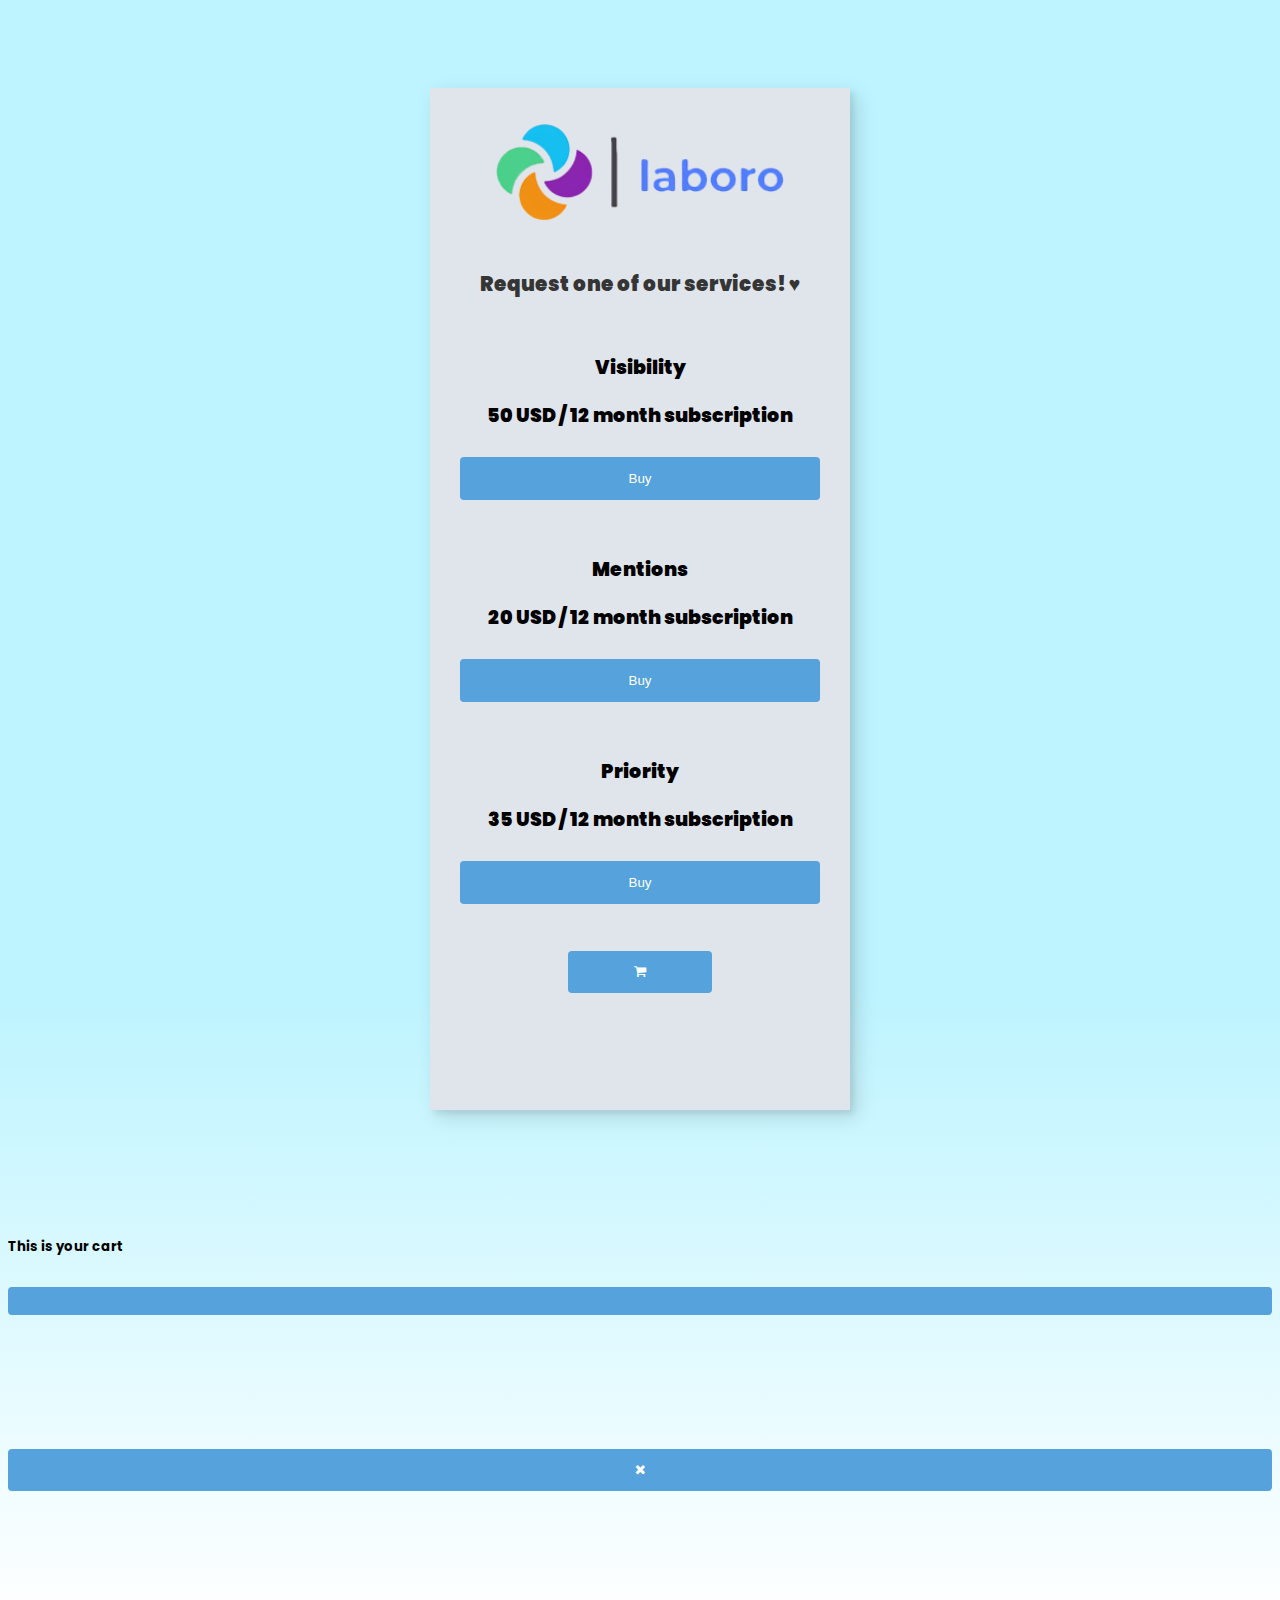
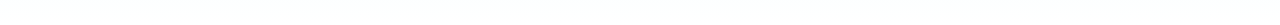
==== index.html @ 762959c1 "Primer commit <3" ====
<html lang="en">
<head>
    <meta charset="UTF-8">
    <meta name="viewport" content="width=device-width, initial-scale=1.0">
    <title>Laboro | Services</title>
    <link href="https://cdn.jsdelivr.net/npm/bootstrap@5.1.3/dist/css/bootstrap.min.css" rel="stylesheet" integrity="sha384-1BmE4kWBq78iYhFldvKuhfTAU6auU8tT94WrHftjDbrCEXSU1oBoqyl2QvZ6jIW3" crossorigin="anonymous">
    <link rel="stylesheet" href="./styles/styles.css">
    <link href="https://unpkg.com/aos@2.3.1/dist/aos.css" rel="stylesheet">
    <link rel="icon" type="image/x-icon" href="./images/logoIcon.png">
    <link rel="stylesheet" href="https://cdnjs.cloudflare.com/ajax/libs/font-awesome/4.7.0/css/font-awesome.min.css">
    
</head>
<body>
    <div class="contenido">

     <header>
        <img data-aos="fade-zoom-in"
        data-aos-easing="ease-in-back"
        data-aos-delay="300"
        data-aos-offset="0" src="./images/logo.png" alt="logo">
    </header>

    <div class="frame">
         <table>
          <h1>Request one of our services! ♥ </h1>
          <div id="tienda"></div>
          <button id="verCarrito" class="custom-btn btn-3" data-bs-toggle="modal" data-bs-target="#exampleModal"><i class="fa fa-shopping-cart" aria-hidden="true"></i></button></td>
          </table>
     </div>
     <p  
     data-aos="fade-up"
          data-aos-duration="1400" class="footer"> Anytime, anywhere </p>
    </div>

    <!-- Modal -->
<div class="modal fade" id="exampleModal" tabindex="-1" aria-labelledby="exampleModalLabel" aria-hidden="true">
  <div class="modal-dialog">
    <div class="modal-content">
      <div class="modal-header">
        <h5 class="modal-title fw-bolder" id="exampleModalLabel">This is your cart</h5>
        <button type="button" class="btn-close" data-bs-dismiss="modal" aria-label="Close"></button>
      </div>
      <div class="modal-body">
        <div id="miCarrito"></div>
        <button id="vertotal">See total!</button>
        <div id="totalContent"></div>
      </div>
      <div class="modal-footer">
        <button type="button" id="cerrarCarrito" class="btn btn-secondary" data-bs-dismiss="modal"><i class="fa fa-close"></i></button>
      </div>
    </div>
  </div>
</div>
    

    <script src="./js/site.js"></script>

    <script src="https://unpkg.com/aos@2.3.1/dist/aos.js"></script>

<script>
  AOS.init();
</script>

<script src="https://cdn.jsdelivr.net/npm/bootstrap@5.1.3/dist/js/bootstrap.bundle.min.js" integrity="sha384-ka7Sk0Gln4gmtz2MlQnikT1wXgYsOg+OMhuP+IlRH9sENBO0LRn5q+8nbTov4+1p" crossorigin="anonymous"></script>
    
</body>
</html>
</html>
---- styles/styles.css ----
@import url("https://fonts.googleapis.com/css2?family=Poppins:wght@100&family=Ubuntu:wght@300&display=swap");

body {
    background: linear-gradient(0deg, rgb(255, 255, 255) 0%, rgb(189, 244, 255) 39%, rgb(189, 244, 255) 87%);
    font-family: "Poppins", sans-serif;
    font-weight: bolder;
    background-repeat: no-repeat;
  }

  h1 {
    position: relative;
    text-align: center;
    color: #353535;
    font-size: 20px;
    font-weight: bolder;
    margin-bottom: 15%;

  }

  h2 {
    font-weight: bolder;
  }
  
  p,tr {

    font-weight: bolder;
    text-align: center;
    font-size: 23px;
    color: #676767;
  }

  

  .contenido {
    width: 400px; 
    margin: 0 auto;

    background: #e0e5ec;

    padding-top: 30px;
    padding-right: 10px;
    padding-bottom: 10px;
    padding-left: 10px;

    box-shadow:
    7px 7px 20px 0px #0002,
    4px 4px 5px 0px #0001;


    border: 0px solid #000000;

    margin-top: 7%;
    margin-bottom: 10%;
  }

  header,img {
    margin: 0 auto;
    width: 300px; 
  }


  .frame {
    width: 90%;
    margin: 40px auto;
    text-align: center;
    margin-top: 10%;
  }
  
  h3{
    font-weight: bolder;
    font-size: 19px;
  }

  input[type=text]{
    width: 100%;
    padding: 12px 20px;
    margin: 8px 0;
    display: inline-block;
    border: 1px solid #ccc;
    border-radius: 4px;
    box-sizing: border-box;
    font-weight: bolder;
  }

  button{
    width: 100%;
    background-color: #55a2dc;
    color: white;
    padding: 14px 20px;
    margin: 8px 0;
    border: none;
    border-radius: 4px;
    cursor: pointer;
    margin-bottom: 10%;
  }
  
  button:hover{
    background-color: #82b8e0;
  }

  .custom-btn{
    width: 40%;
    margin: 3%;
  }
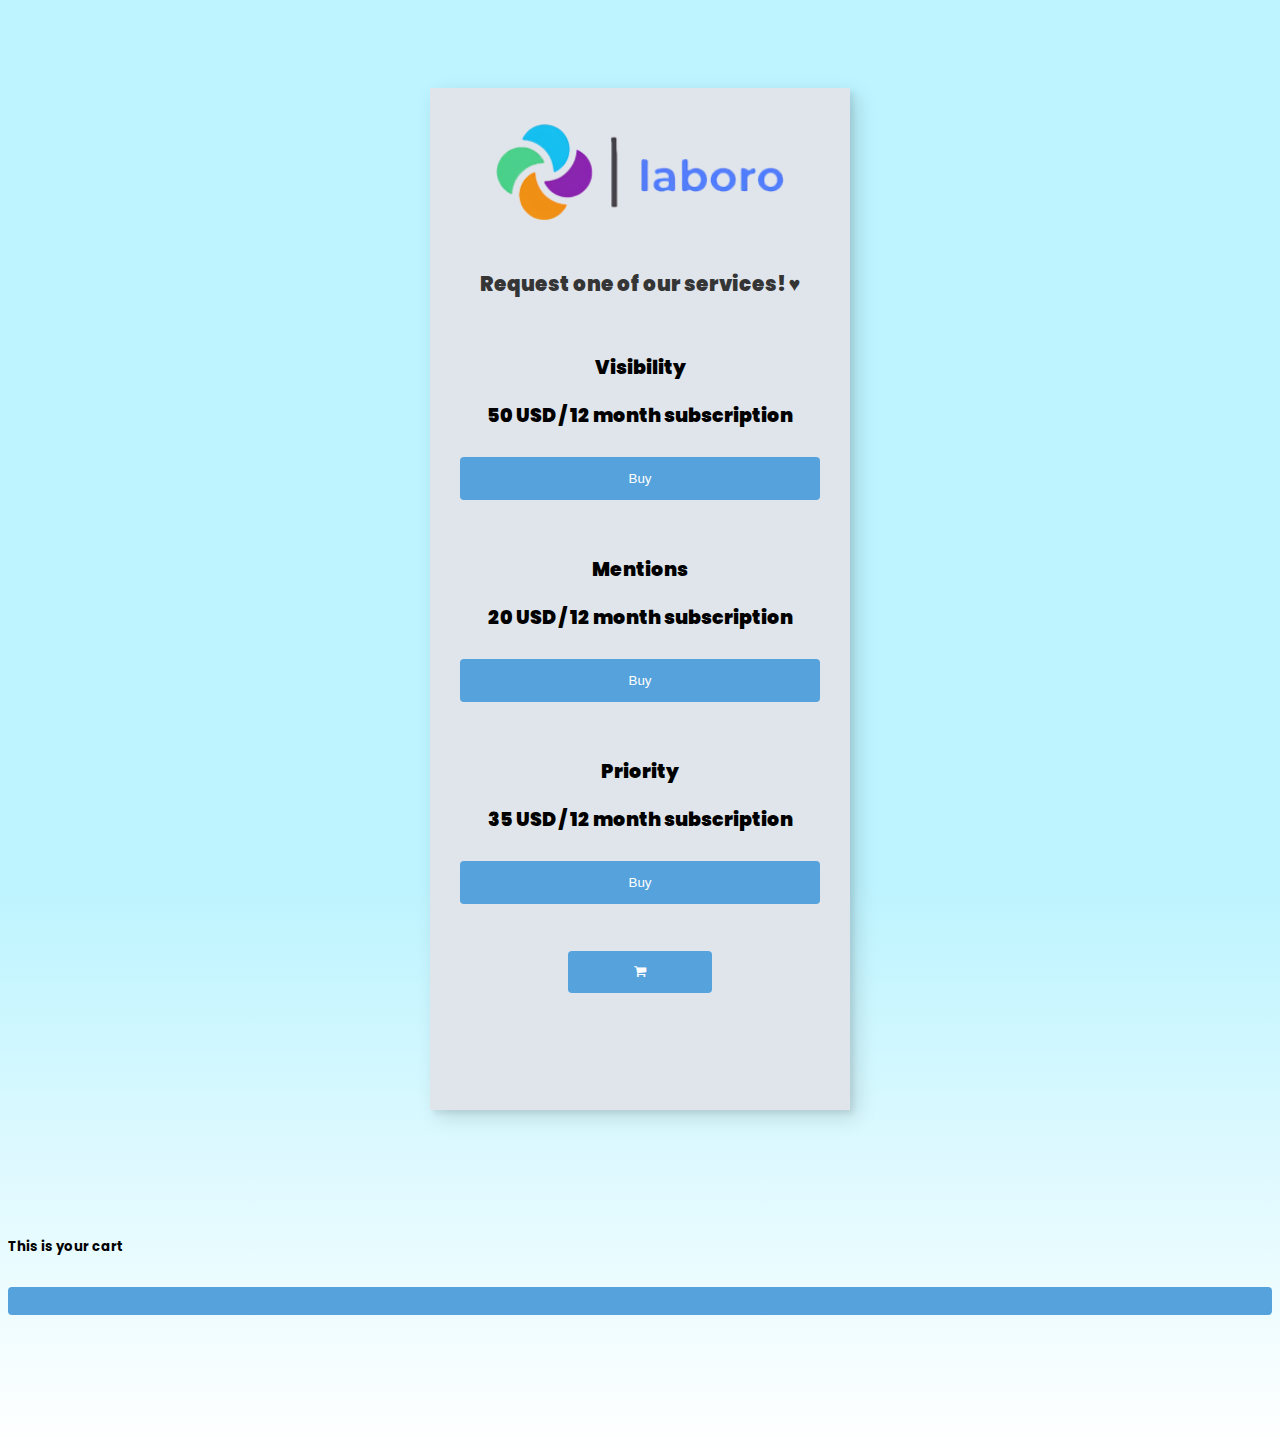
==== commit 4f3ceb99: "Minor changes" ====
--- a/index.html
+++ b/index.html
@@ -42,12 +42,11 @@
       </div>
       <div class="modal-body">
         <div id="miCarrito"></div>
-        <button id="vertotal">See total!</button>
+        <div id="vertotal"></div>
         <div id="totalContent"></div>
+        <div id="cerrarCarrito"></div>
       </div>
-      <div class="modal-footer">
-        <button type="button" id="cerrarCarrito" class="btn btn-secondary" data-bs-dismiss="modal"><i class="fa fa-close"></i></button>
-      </div>
+
     </div>
   </div>
 </div>
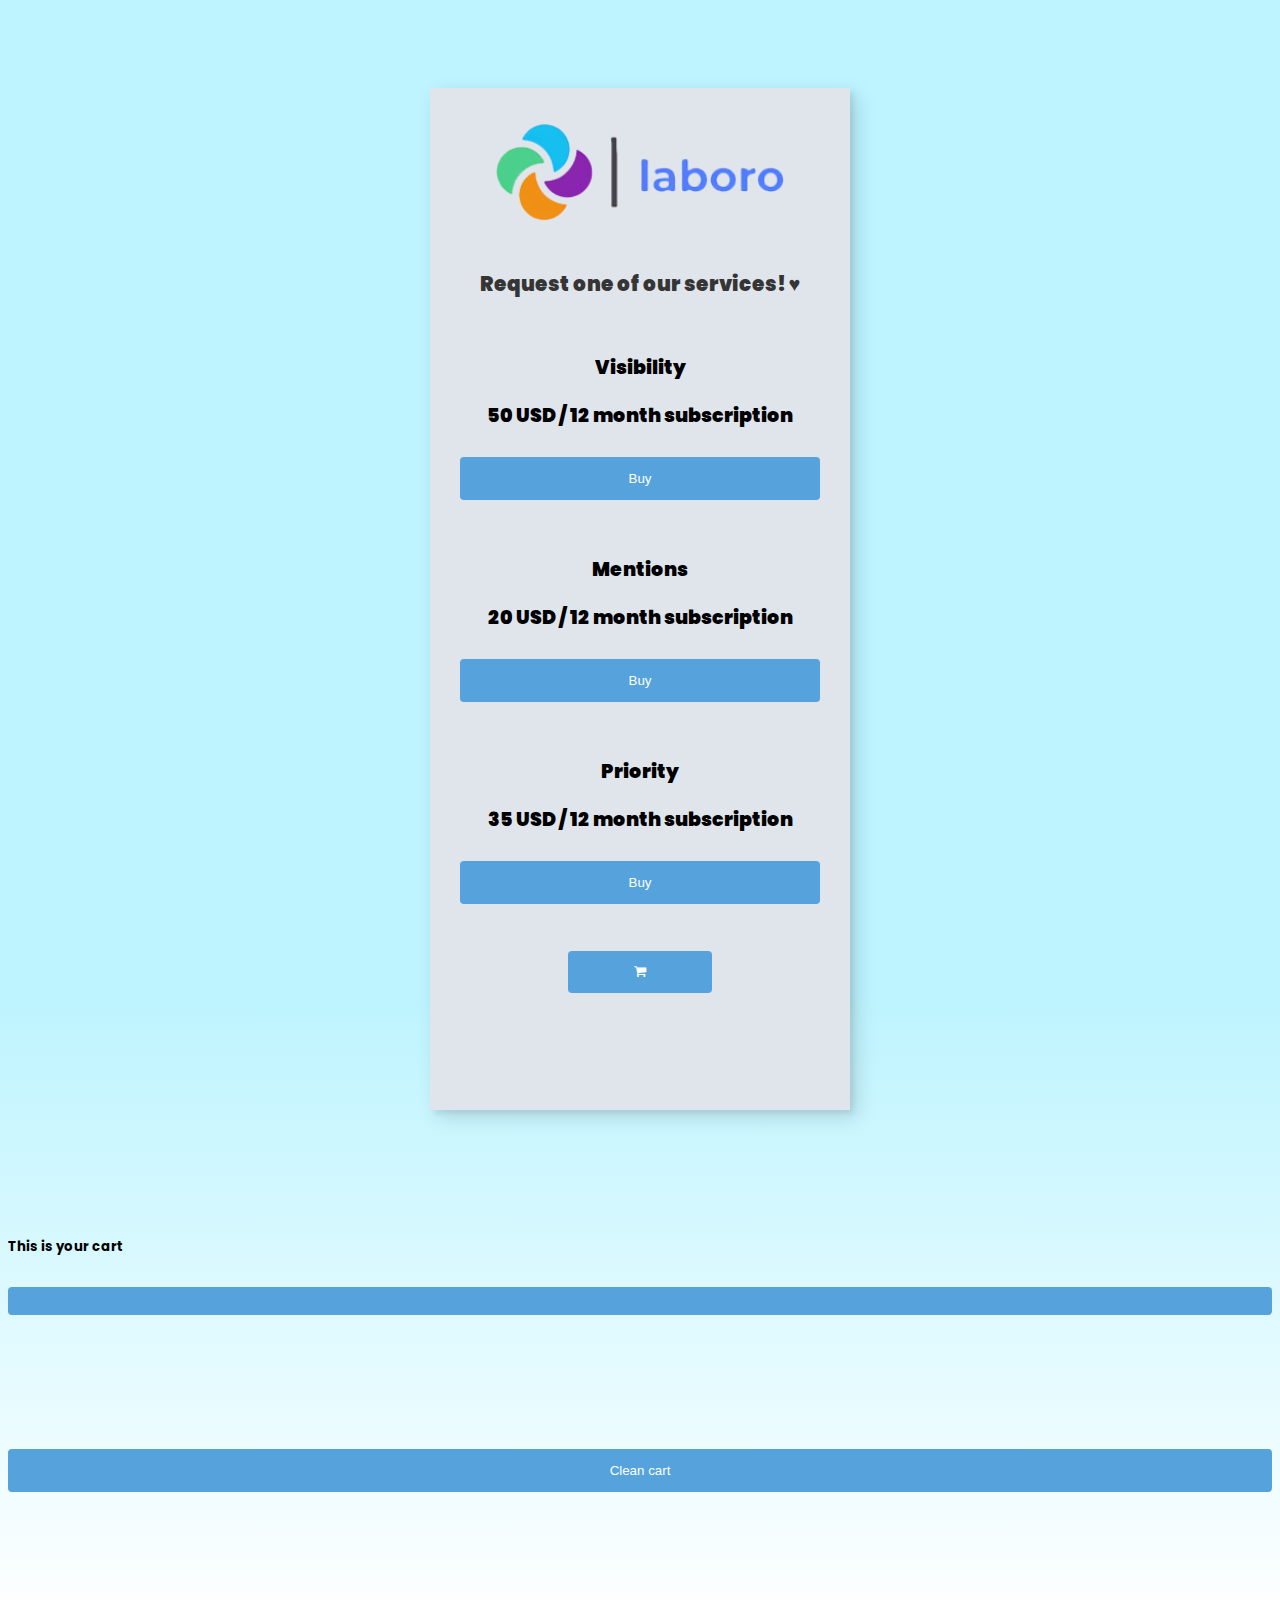
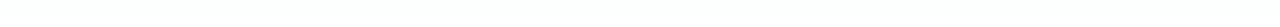
==== commit 52c92968: "Cositas" ====
--- a/index.html
+++ b/index.html
@@ -46,6 +46,9 @@
         <div id="totalContent"></div>
         <div id="cerrarCarrito"></div>
       </div>
+      <div class="modal-footer">
+        <button id="limpiarCarrito" type="button" class="btn btn-secondary">Clean cart</button>
+      </div>
 
     </div>
   </div>
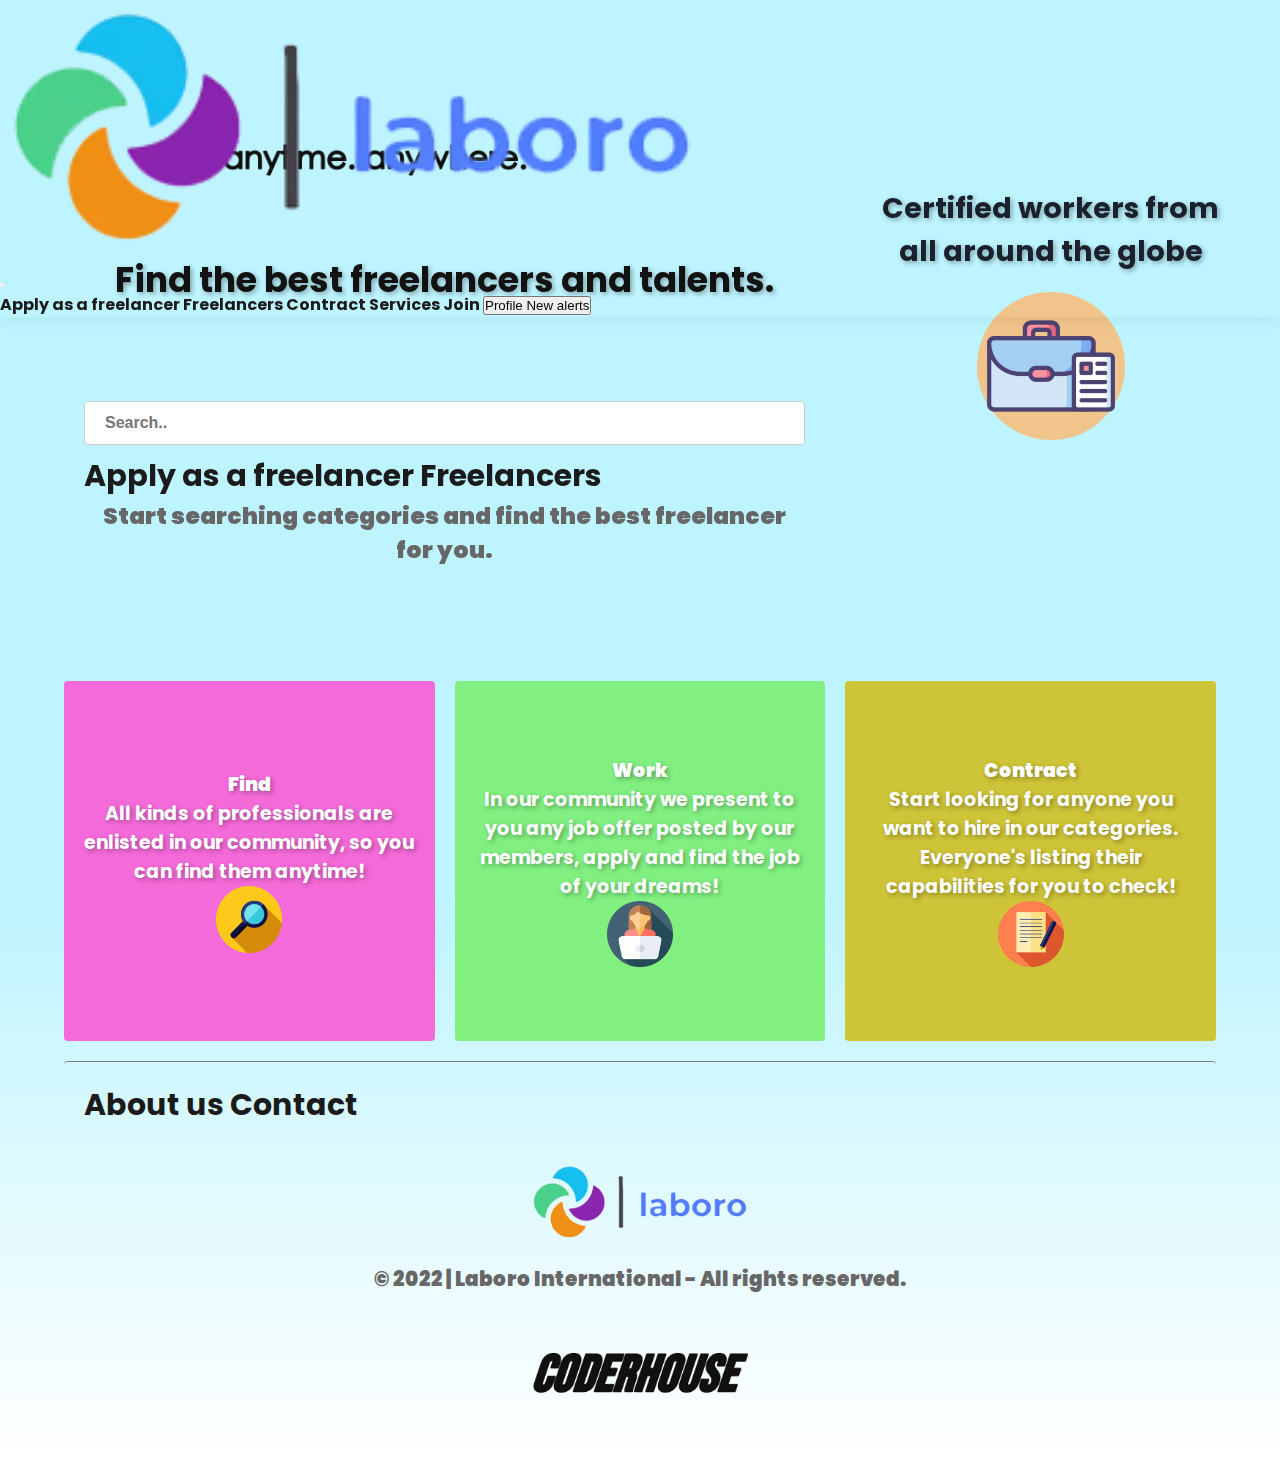
==== commit 05058c55: "Proyecto Final" ====
--- a/index.html
+++ b/index.html
@@ -1,70 +1,185 @@
+<!DOCTYPE html>
 <html lang="en">
 <head>
     <meta charset="UTF-8">
+    <meta http-equiv="X-UA-Compatible" content="IE=edge">
     <meta name="viewport" content="width=device-width, initial-scale=1.0">
-    <title>Laboro | Services</title>
+    <meta name="description" content="Find the best freelancers. Professionals and Talents from all around the world. Hire today!">
+    <meta name="keywords" content="Freelancers, Business, Hiring, Talents, Workspace">
     <link href="https://cdn.jsdelivr.net/npm/bootstrap@5.1.3/dist/css/bootstrap.min.css" rel="stylesheet" integrity="sha384-1BmE4kWBq78iYhFldvKuhfTAU6auU8tT94WrHftjDbrCEXSU1oBoqyl2QvZ6jIW3" crossorigin="anonymous">
-    <link rel="stylesheet" href="./styles/styles.css">
+    <link rel="stylesheet" href="./estilos/style.css">
     <link href="https://unpkg.com/aos@2.3.1/dist/aos.css" rel="stylesheet">
     <link rel="icon" type="image/x-icon" href="./images/logoIcon.png">
-    <link rel="stylesheet" href="https://cdnjs.cloudflare.com/ajax/libs/font-awesome/4.7.0/css/font-awesome.min.css">
-    
+    <title>Laboro: Find the best Freelancers and Talents</title>
 </head>
 <body>
-    <div class="contenido">
 
-     <header>
-        <img data-aos="fade-zoom-in"
-        data-aos-easing="ease-in-back"
-        data-aos-delay="300"
-        data-aos-offset="0" src="./images/logo.png" alt="logo">
-    </header>
 
-    <div class="frame">
-         <table>
-          <h1>Request one of our services! ♥ </h1>
-          <div id="tienda"></div>
-          <button id="verCarrito" class="custom-btn btn-3" data-bs-toggle="modal" data-bs-target="#exampleModal"><i class="fa fa-shopping-cart" aria-hidden="true"></i></button></td>
-          </table>
+
+  <header class="header">
+    <nav class="navbar navbar-expand-lg navbar-light bg-light">
+     <div class="container-fluid">
+        <div class="logo">
+       <a class="navbar-brand" href="index.html"><img class="logoImage" src="./images/logo.png" alt="logo"></a>
+        </div>
+       <button class="navbar-toggler" type="button" data-bs-toggle="collapse" data-bs-target="#navbarNav" aria-controls="navbarNav" aria-expanded="false" aria-label="Toggle navigation">
+         <span class="navbar-toggler-icon"></span>
+       </button>
+       <div class="collapse navbar-collapse justify-content-end flex-lg-nowrap" id="navbarNav">
+        <div class="d-flex flex-row-reverse">
+         <ul class="navbar-nav">
+           <li class="nav-item">
+             <a class="nav-link" href="./page_sections/signup.html">Apply as a freelancer</a>
+           </li>
+           <li class="nav-item">
+             <a class="nav-link" href="./page_sections/freelancers.html">Freelancers</a>
+           </li>
+           <li class="nav-item">
+            <a class="nav-link" href="./page_sections/hiring.html">Contract</a>
+           </li>
+           <li class="nav-item">
+            <a class="nav-link" href="./page_sections/services.html">Services</a>
+           </li>
+           <li class="nav-item">
+            <a class="nav-link" href="./page_sections/join.html">Join</a>
+           </li>
+            <a href="./page_sections/profile.html"><button  type="button" class="btn btn-primary position-relative">
+            Profile
+            <span class="position-absolute top-0 start-100 translate-middle p-2 bg-danger border border-light rounded-circle">
+              <span class="visually-hidden">New alerts</span>
+            </span>
+          </button>
+        </a>
+         </ul>
+        </div>
+       </div>
      </div>
-     <p  
-     data-aos="fade-up"
-          data-aos-duration="1400" class="footer"> Anytime, anywhere </p>
+   </nav>
+ </header>
+
+<div class="contenedor">
+            
+        <main class="contenido">
+
+
+            
+            <figure data-aos="fade-right"
+            data-aos-easing="linear"
+            data-aos-duration="1100">
+            
+                <img class="logoLaboro" src="./images/noname.png" alt="logo">
+  
+           </figure>
+  
+
+
+            <h1 data-aos="fade-right"
+            data-aos-easing="linear"
+            data-aos-duration="1650" class="mainText">Find the best freelancers and talents. </h1>
+
+
+
+            <div data-aos="fade-right"
+            data-aos-easing="linear"
+            data-aos-duration="1950">
+
+                <form class="searchbar" action="action_page.php">
+                <input type="text" placeholder="Search.." name="search">
+                </form>
+
+            </div>
+
+
+            <div>
+                <div data-aos="fade-right"
+                data-aos-easing="linear"
+                data-aos-duration="2450">
+
+                <div class="d-grid gap-2 d-md-block mb-1">
+                    <a href="./page_sections/signup.html" class="btn btn-outline-primary btn-lg" role="button"><span class="fw-bold">Apply as a freelancer</span></a>
+                    <a href="./page_sections/freelancers.html" class="btn btn-outline-secondary btn-lg" role="button"><span class="fw-bold">Freelancers</span></a>
+                </div>
+
+            </div>
+
+
+
+
+            <p data-aos="fade-down"
+            data-aos-easing="linear"
+            data-aos-duration="1000" class="textAreaSearchBar">
+    
+                Start searching categories and find the best freelancer for you.
+
+             </p>
+
+        </main>
+
+    
+        <aside class="sidebar">
+            <h2 data-aos="fade-down"
+            data-aos-easing="linear"
+            data-aos-duration="1500">Certified workers from all around the globe</h2>
+
+            <img data-aos="fade-zoom-in"
+            data-aos-easing="ease-in-back"
+            data-aos-delay="1000"
+            data-aos-offset="0" class="sidebarPng" src="./images/sidebar.index.png.png" alt="briefcase">
+
+        </aside>
+
+        <div data-aos="fade-up"
+        data-aos-duration="1400" class="widgets widget-1"> <h3 class="widgetTitles">Find</h3> 
+
+        <h4 class="widgetTexts">All kinds of professionals are enlisted in our community, so you can find them anytime!</h4>
+        
+            <img class="widgetIcons" src="./images/search.png" alt="search.icon">
+
+        </div>
+
+
+        <div data-aos="fade-up"
+        data-aos-duration="1600" class="widgets widget-2"> <h3 class="widgetTitles">Work</h3> 
+        
+        <h4 class="widgetTexts">In our community we present to you any job offer posted by our members, apply and find the job of your dreams!</h4>
+            <img class="widgetIcons" src="./images/work.png" alt="work.icon">
+        
+        </div>
+
+        <div data-aos="fade-up" 
+        data-aos-duration="1800" class="widgets widget-3"> <h3 class="widgetTitles">Contract</h3> 
+        
+        <h4 class="widgetTexts">Start looking for anyone you want to hire in our categories. Everyone's listing their capabilities for you to check!</h4>
+            <img class="widgetIcons" src="./images/contract.png" alt="contract.icon">
+
+        </div>
+
+
+
+        <footer class="footer">
+
+        <div class="d-grid gap-2 col-6 mx-auto botonesFooter">
+            <a href="./page_sections/about.html" class="btn btn-outline-secondary btn-lg" role="button"><span class="fw-bold">About us</span></a>
+            <a href="./page_sections/contact.html" class="btn btn-outline-secondary btn-lg" role="button"><span class="fw-bold">Contact</span></a>
+        </div>
+    
+        <a href="./page_sections/join.html"><img class="logoFooter" src="./images/logo.png" alt="logo footer"></a>
+    
+        <p class="footerCompany">© 2022 | Laboro International - All rights reserved. </p>
+    
+        <a href="https://www.coderhouse.com"><img class="logoFooter" src="./images/logocoder.png" alt="logo coder"></a>
+    
+    </footer>
+
     </div>
 
-    <!-- Modal -->
-<div class="modal fade" id="exampleModal" tabindex="-1" aria-labelledby="exampleModalLabel" aria-hidden="true">
-  <div class="modal-dialog">
-    <div class="modal-content">
-      <div class="modal-header">
-        <h5 class="modal-title fw-bolder" id="exampleModalLabel">This is your cart</h5>
-        <button type="button" class="btn-close" data-bs-dismiss="modal" aria-label="Close"></button>
-      </div>
-      <div class="modal-body">
-        <div id="miCarrito"></div>
-        <div id="vertotal"></div>
-        <div id="totalContent"></div>
-        <div id="cerrarCarrito"></div>
-      </div>
-      <div class="modal-footer">
-        <button id="limpiarCarrito" type="button" class="btn btn-secondary">Clean cart</button>
-      </div>
-
-    </div>
-  </div>
-</div>
     
-
-    <script src="./js/site.js"></script>
-
     <script src="https://unpkg.com/aos@2.3.1/dist/aos.js"></script>
-
-<script>
-  AOS.init();
-</script>
+    <script>
+      AOS.init();
+    </script>
 
 <script src="https://cdn.jsdelivr.net/npm/bootstrap@5.1.3/dist/js/bootstrap.bundle.min.js" integrity="sha384-ka7Sk0Gln4gmtz2MlQnikT1wXgYsOg+OMhuP+IlRH9sENBO0LRn5q+8nbTov4+1p" crossorigin="anonymous"></script>
-    
+
 </body>
-</html>
 </html>--- a/estilos/style.css
+++ b/estilos/style.css
@@ -0,0 +1,480 @@
+@import url("https://fonts.googleapis.com/css2?family=Poppins:wght@100&family=Ubuntu:wght@300&display=swap");
+* {
+  margin: 0;
+  padding: 0;
+}
+
+body {
+  background: linear-gradient(0deg, rgb(255, 255, 255) 0%, rgb(189, 244, 255) 39%, rgb(189, 244, 255) 87%);
+  font-family: "Poppins", sans-serif;
+  font-weight: bolder;
+}
+
+.contenedor > div,
+.contenedor .sidebar,
+.contenedor .footer,
+.contenedor .contenido {
+  padding: 20px;
+  border-radius: 4px;
+}
+
+a {
+  text-decoration: none;
+  color: rgb(27, 27, 27);
+}
+
+li {
+  display: inline-block;
+  list-style-type: none;
+}
+
+.text-custom {
+  color: #0062ff !important;
+}
+
+.badge {
+  margin: 5px;
+}
+
+svg {
+  margin-right: 10px;
+}
+
+.contenedor {
+  width: 90%;
+  max-width: 1500px;
+  margin: 20px auto;
+  display: grid;
+  grid-gap: 20px;
+  grid-template-columns: repeat(3, 1fr);
+  grid-template-rows: repeat(5, auto);
+  grid-template-areas: "header header header" "contenido contenido contenido" "sidebar sidebar sidebar" "widget-1 widget-2 widget-3" "footer footer footer";
+}
+
+.header {
+  position: fixed;
+  top: 0;
+  z-index: 10;
+  width: 100%;
+  box-shadow: 0 4px 16px 0 rgba(0, 0, 0, 0.0509803922);
+}
+.header .logoImage {
+  width: 55%;
+}
+
+.contenedor .contenido {
+  grid-area: contenido;
+  background: none;
+}
+.contenedor .contenido .mainText {
+  font-size: 35px;
+  color: rgb(19, 18, 18);
+  font-family: "Poppins", sans-serif;
+  padding: 15px;
+  margin-top: 5%;
+  margin-bottom: 10%;
+  text-align: center;
+  text-shadow: 2px 2px 5px rgba(0, 0, 0, 0.329);
+  font-weight: bold;
+}
+.contenedor .contenido .mainText .textAreaSearchBar {
+  color: rgb(19, 18, 18);
+  padding: 15px;
+  font-family: "Poppins", sans-serif;
+  font-size: 19px;
+  font-weight: 900;
+  margin-bottom: 5%;
+  margin-top: 50%;
+  margin-left: 20%;
+  text-align: center;
+  text-shadow: 2px 2px 5px rgba(0, 0, 0, 0.329);
+}
+.contenedor .contenido .mainText .textAreaSearchBar form.searchbar input[type=text] {
+  padding: 10px;
+  font-size: 17px;
+  border: 1px solid grey;
+  width: 30%;
+  background: #ffffff;
+  margin-left: auto;
+  margin-right: auto;
+  display: block;
+}
+.contenedor .contenido .mainText .textAreaSearchBar form.searchbar input[type=text] form.searchbar input[type=text] {
+  padding: 10px;
+  font-size: 17px;
+  border: 1px solid grey;
+  background: #ffffff;
+  margin-left: auto;
+  margin-right: auto;
+  display: block;
+}
+
+.about {
+  font-size: 24px;
+  margin-bottom: 5%;
+  margin-top: 10%;
+}
+
+.carouselContainer {
+  text-shadow: 4px 2px 5px rgba(0, 0, 0, 0.329);
+}
+
+.logoLaboro {
+  align-self: center;
+  margin-left: 10%;
+  margin-top: 10%;
+}
+
+.textsContent {
+  margin-top: 20%;
+}
+
+body {
+  margin-top: 20px;
+  color: #1a202c;
+  text-align: left;
+  background-color: #e2e8f0;
+}
+
+.main-body {
+  padding: 15px;
+}
+
+.card {
+  box-shadow: 0 1px 3px 0 rgba(0, 0, 0, 0.1), 0 1px 2px 0 rgba(0, 0, 0, 0.06);
+}
+
+.card {
+  position: relative;
+  display: flex;
+  flex-direction: column;
+  min-width: 0;
+  word-wrap: break-word;
+  background-color: #fff;
+  background-clip: border-box;
+  border: 0 solid rgba(0, 0, 0, 0.125);
+  border-radius: 0.25rem;
+}
+
+.card-body {
+  flex: 1 1 auto;
+  min-height: 1px;
+  padding: 1rem;
+}
+
+.gutters-sm {
+  margin-right: -8px;
+  margin-left: -8px;
+}
+
+.gutters-sm > .col, .gutters-sm > [class*=col-] {
+  padding-right: 8px;
+  padding-left: 8px;
+}
+
+.mb-3, .my-3 {
+  margin-bottom: 1rem !important;
+}
+
+.bg-gray-300 {
+  background-color: #e2e8f0;
+}
+
+.h-100 {
+  height: 100% !important;
+}
+
+.shadow-none {
+  box-shadow: none !important;
+}
+
+.contenedor .sidebar {
+  background: none;
+  text-align: center;
+  display: flex;
+  align-items: center;
+  justify-content: center;
+  flex-direction: column;
+  min-height: 100px;
+  grid-area: sidebar;
+  font-family: "Poppins", sans-serif;
+  font-size: 19px;
+  font-weight: 900;
+  text-shadow: 2px 2px 5px rgba(0, 0, 0, 0.329);
+}
+.contenedor .sidebar .sidebarPng {
+  display: block;
+  width: 40%;
+  margin-bottom: 0;
+  align-self: center;
+  margin-top: 5%;
+}
+
+.contenedor .widget-1,
+.contenedor .widget-2,
+.contenedor .widget-3 {
+  background: rgba(255, 255, 255, 0.5960784314);
+  color: rgb(255, 255, 255);
+  height: 320px;
+  text-align: center;
+  display: flex;
+  align-items: center;
+  justify-content: center;
+  flex-direction: column;
+  font-family: "Poppins", sans-serif;
+  font-size: 19px;
+  font-weight: 900;
+  text-shadow: 2px 2px 5px rgba(0, 0, 0, 0.329);
+  transition-duration: 0.7s;
+  margin-top: 20%;
+}
+.contenedor .widget-1 .contenedor .widgetTexts,
+.contenedor .widget-2 .contenedor .widgetTexts,
+.contenedor .widget-3 .contenedor .widgetTexts {
+  margin-bottom: 30px;
+}
+.contenedor .widget-1 .contenedor .widgetTexts .contenedor .widgetTitles,
+.contenedor .widget-2 .contenedor .widgetTexts .contenedor .widgetTitles,
+.contenedor .widget-3 .contenedor .widgetTexts .contenedor .widgetTitles {
+  font-size: 50px;
+}
+
+.contenedor .widget-1 {
+  background: #f56ad9;
+  grid-area: widget-1;
+  display: flex;
+  align-items: center;
+  justify-content: center;
+}
+
+.contenedor .widget-2 {
+  background: #81f081;
+  grid-area: widget-2;
+  display: flex;
+  align-items: center;
+  justify-content: center;
+}
+
+.contenedor .widget-3 {
+  background: #cec437;
+  grid-area: widget-3;
+  display: flex;
+  align-items: center;
+  justify-content: center;
+}
+
+.contenedor .footer {
+  grid-area: footer;
+  background: none;
+  border-top: gray 1px solid;
+}
+.contenedor .footer footer {
+  margin-bottom: 5%;
+  display: flex;
+  justify-content: center;
+  flex-direction: column;
+  text-align: center;
+}
+.contenedor .footer footer .textoBotones {
+  font-weight: bolder;
+}
+
+.footerCompany {
+  text-align: center;
+  font-size: 20px;
+  padding: 20px;
+  margin-top: 0px;
+  margin-bottom: 15px;
+}
+
+.logoFooter {
+  display: block;
+  max-width: 20%;
+  max-height: 40%;
+  margin-left: auto;
+  margin-right: auto;
+  width: 100%;
+  margin-bottom: 0;
+  align-self: center;
+  margin-top: 3%;
+}
+
+input[type=text],
+select,
+textarea {
+  width: 100%;
+  padding: 20px;
+  border: 1px solid #ccc;
+  border-radius: 6px;
+  box-sizing: border-box;
+  margin-top: 6px;
+  margin-bottom: 16px;
+  font-size: 16px;
+}
+
+input[type=submit] {
+  background-color: #449dd1;
+  color: white;
+  padding: 12px 20px;
+  border: none;
+  border-radius: 4px;
+  transition-duration: 0.4s;
+}
+input[type=submit]:hover {
+  background-color: #3a84af;
+}
+
+.container {
+  /* All containers */
+  border-radius: 5px;
+  background-color: #f2f2f2;
+  padding: 20px;
+  margin-top: 10%;
+  box-shadow: 10px 10px 5px 1px rgba(0, 0, 0, 0.199);
+}
+
+.textLogin,
+.textRegister {
+  color: rgb(19, 18, 18);
+  padding: 15px;
+  margin-bottom: 5%;
+  margin-top: 5%;
+  text-align: center;
+  text-shadow: 2px 2px 5px rgba(0, 0, 0, 0.329);
+  font-family: "Poppins", sans-serif;
+  font-size: 30px;
+  font-weight: 900;
+}
+
+@media (max-width: 768px) {
+  .contenedor {
+    grid-template-areas: "header header header" "contenido contenido contenido" "sidebar sidebar sidebar" "widget-1 widget-1 widget-1" "widget-2 widget-2 widget-2" "widget-3 widget-3 widget-3" "footer footer footer";
+    font-size: 30px;
+  }
+
+  .widgetIcons {
+    width: 20%;
+  }
+
+  .logoLaboro {
+    width: 80%;
+  }
+
+  .logo {
+    width: 40%;
+  }
+}
+@media (min-width: 769px) and (max-width: 1023px) {
+  .contenedor {
+    grid-template-areas: "header header header" "contenido contenido contenido" "sidebar sidebar sidebar" "widget-1 widget-2 widget-3" "footer footer footer";
+    font-size: 15px;
+  }
+
+  .indexSidebarPng {
+    width: 30%;
+  }
+
+  .widgetIcons {
+    width: 30%;
+  }
+}
+@media screen and (min-width: 1024px) {
+  .contenedor {
+    grid-template-columns: repeat(3, 3fr);
+    grid-template-areas: "header header header" "contenido contenido sidebar" "widget-1 widget-2 widget-3" "footer footer footer";
+    font-size: 30px;
+  }
+
+  .contenedor .sidebar {
+    width: 100%;
+  }
+
+  .logoLaboro {
+    width: 60%;
+  }
+
+  .widgetIcons {
+    width: 20%;
+  }
+}/*# sourceMappingURL=style.css.map */
+
+
+
+p,tr {
+
+  font-weight: bolder;
+  text-align: center;
+  font-size: 23px;
+  color: #676767;
+}
+
+.swal-text {
+  font-weight: bolder;
+}
+
+
+
+
+.frame {
+  width: 70%;
+  margin: 40px auto;
+  text-align: center;
+  margin-top: 10%;
+  background: #f2f2f2;
+
+  padding-top: 30px;
+  padding-right: 10px;
+  padding-bottom: 10px;
+  padding-left: 10px;
+
+  box-shadow:
+  7px 7px 20px 0px #0002,
+  4px 4px 5px 0px #0001;
+
+
+  border: 0px solid #000000;
+}
+
+h3{
+  font-weight: bolder;
+  font-size: 19px;
+}
+
+input[type=text]{
+  width: 100%;
+  padding: 12px 20px;
+  margin: 8px 0;
+  display: inline-block;
+  border: 1px solid #ccc;
+  border-radius: 4px;
+  box-sizing: border-box;
+  font-weight: bolder;
+}
+
+.custom-btn{
+  width: 13%;
+  background-color: #55a2dc;
+  color: white;
+  padding: 14px 20px;
+  margin: 8px 0;
+  border: none;
+  border-radius: 4px;
+  cursor: pointer;
+  margin-bottom: 2%;
+}
+
+.custom-btn:hover{
+  background-color: #82b8e0;
+}
+
+.comprar{
+  width: 29%;
+  background-color: #55a2dc;
+  color: white;
+  padding: 14px 20px;
+  margin: 8px 0;
+  border: none;
+  border-radius: 4px;
+  cursor: pointer;
+  margin-bottom: 2%;
+}
